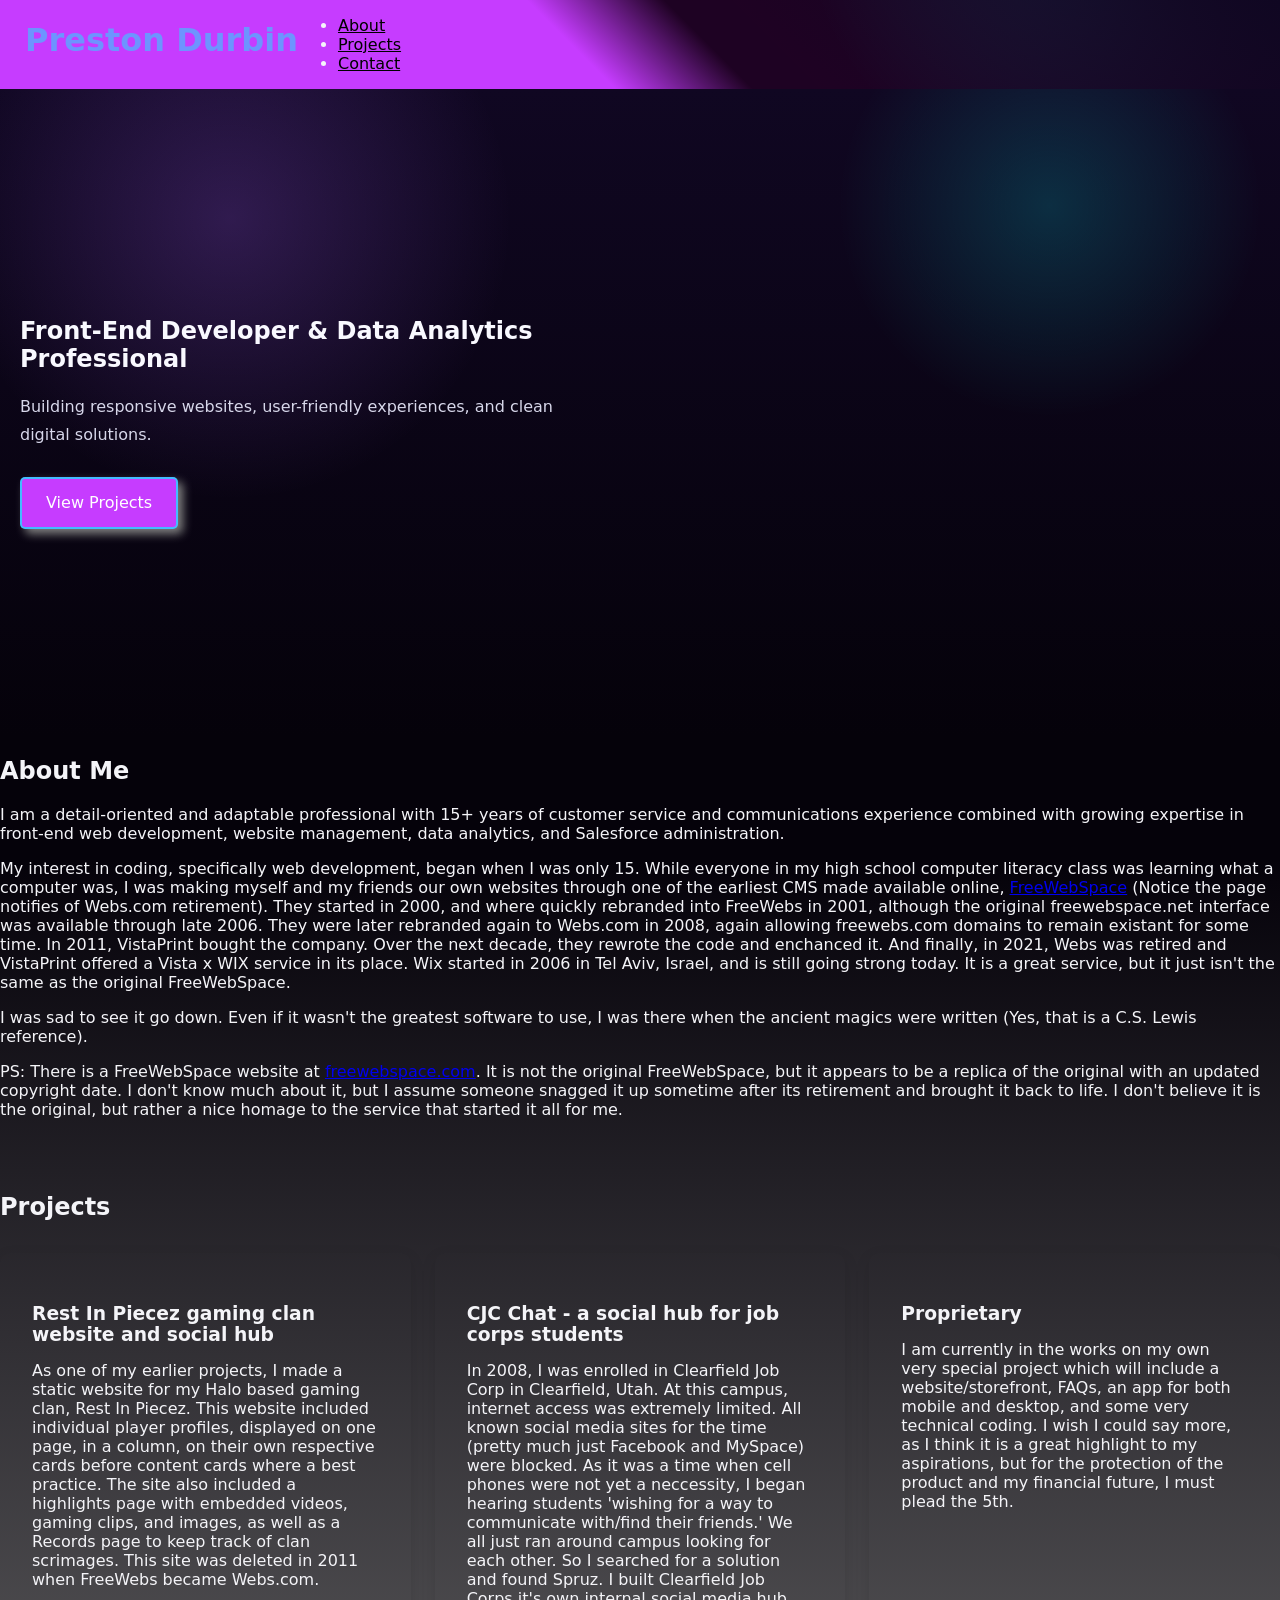
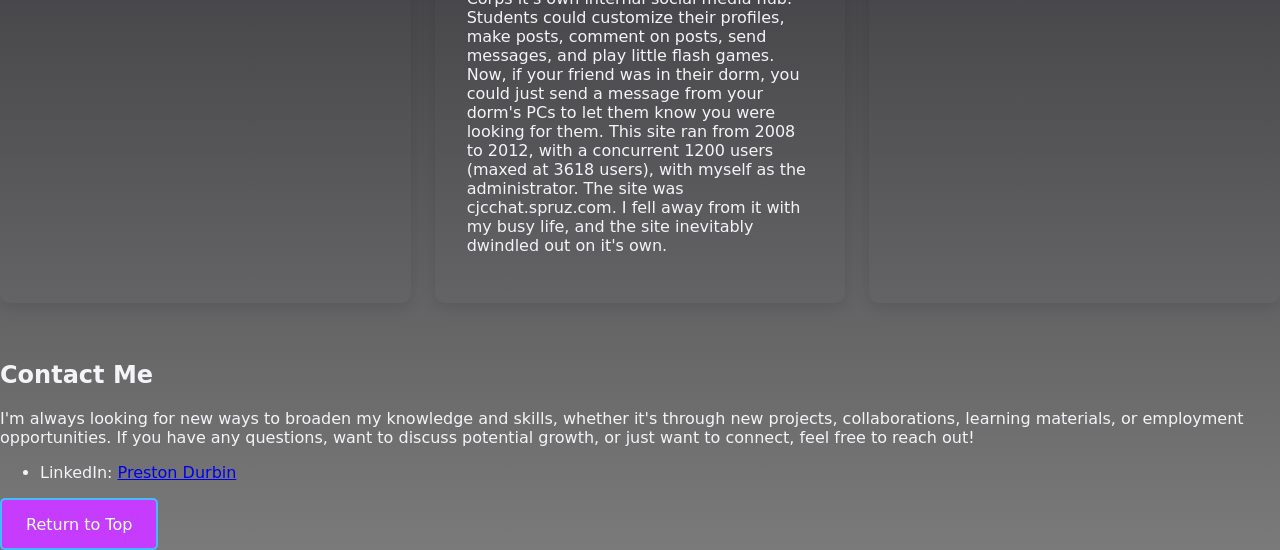
==== index.html @ 19a595f6 "Replacing index, style, and script finished on local machine" ====
<!DOCTYPE html>
<html lang="en">
<head>
  <meta charset="UTF-8" />
  <meta name="viewport" content="width=device-width, initial-scale=1.0" />
  <meta
    name="description"
    content="Professional portfolio and web development projects"
  />
  <link rel="stylesheet" href="styles.css" />

  <title>Preston Durbin | Front-End Developer</title>
</head>


<body>

  <!-- Header -->
  <header class="site-header">
    <div class="container nav-container">
      <h1 class="logo" id="home">Preston Durbin</h1>

      <nav>
        <ul class="nav-links">
          <li><a href="#about">About</a></li>
          <li><a href="#projects">Projects</a></li>
          <li><a href="#contact">Contact</a></li>
        </ul>
      </nav>
    </div>
  </header>

  <!-- Hero -->
  <section class="hero">
    <canvas id="motion-bg" aria-hidden="true"></canvas>
    <div class="container hero-content">
      <h2>Front-End Developer & Data Analytics Professional</h2>

      <p>
        Building responsive websites, user-friendly experiences,
        and clean digital solutions.
      </p>

      <a href="#projects" class="btn">View Projects</a>
    </div>
  </section>

  <!-- About -->
  <section id="about" class="section">
    <div class="container">
      <h2>About Me</h2>

      <p>
        I am a detail-oriented and adaptable professional with 15+ years of customer service and communications experience combined with growing expertise in front-end web development, website management, data analytics, and Salesforce administration.
      </p>
      <p>
        My interest in coding, specifically web development, began when I was only 15. While everyone in my high school computer literacy class was learning what a computer was, I was making myself and my friends our own websites through one of the earliest CMS made available online, <a href="https://www.vistaprint.com/digital-marketing/webs-shutdown" target="_blank">FreeWebSpace</a> (Notice the page notifies of Webs.com retirement). They started in 2000, and where quickly rebranded into FreeWebs in 2001, although the original freewebspace.net interface was available through late 2006. They were later rebranded again to Webs.com in 2008, again allowing freewebs.com domains to remain existant for some time. In 2011, VistaPrint bought the company. Over the next decade, they rewrote the code and enchanced it. And finally, in 2021, Webs was retired and VistaPrint offered a Vista x WIX service in its place. Wix started in 2006 in Tel Aviv, Israel, and is still going strong today. It is a great service, but it just isn't the same as the original FreeWebSpace.
      </p> 
      <p>
        I was sad to see it go down. Even if it wasn't the greatest software to use, I was there when the ancient magics were written (Yes, that is a C.S. Lewis reference).
      </p>
      <p>
        PS: There is a FreeWebSpace website at <a href="https://freewebspace.com/" target="_blank">freewebspace.com</a>. It is not the original FreeWebSpace, but it appears to be a replica of the original with an updated copyright date. I don't know much about it, but I assume someone snagged it up sometime after its retirement and brought it back to life. I don't believe it is the original, but rather a nice homage to the service that started it all for me.
      </p>
    </div>
  </section>

  <br><br>

  <!-- Projects -->
  <section id="projects" class="section alt-bg">
    <div class="container">
      <h2>Projects</h2>

      <div class="project-grid">

        <article class="card">
          <h3>Rest In Piecez gaming clan website and social hub</h3>
          <p>
            As one of my earlier projects, I made a static website for my Halo based gaming clan, Rest In Piecez. This website included individual player profiles, displayed on one page, in a column, on their own respective cards before content cards where a best practice. The site also included a highlights page with embedded videos, gaming clips, and images, as well as a Records page to keep track of clan scrimages. This site was deleted in 2011 when FreeWebs became Webs.com.
          </p>
        </article>

        <article class="card">
          <h3>CJC Chat - a social hub for job corps students</h3>
          <p>
            In 2008, I was enrolled in Clearfield Job Corp in Clearfield, Utah. At this campus, internet access was extremely limited. All known social media sites for the time (pretty much just Facebook and MySpace) were blocked. As it was a time when cell phones were not yet a neccessity, I began hearing students 'wishing for a way to communicate with/find their friends.' We all just ran around campus looking for each other. So I searched for a solution and found Spruz. I built Clearfield Job Corps it's own internal social media hub. Students could customize their profiles, make posts, comment on posts, send messages, and play little flash games. Now, if your friend was in their dorm, you could just send a message from your dorm's PCs to let them know you were looking for them. This site ran from 2008 to 2012, with a concurrent 1200 users (maxed at 3618 users), with myself as the administrator. The site was cjcchat.spruz.com. I fell away from it with my busy life, and the site inevitably dwindled out on it's own. 
          </p>
        </article>

        <article class="card">
          <h3>Proprietary</h3>
          <p>
            I am currently in the works on my own very special project which will include a website/storefront, FAQs, an app for both mobile and desktop, and some very technical coding. I wish I could say more, as I think it is a great highlight to my aspirations, but for the protection of the product and my financial future, I must plead the 5th. 
          </p>
        </article>

      </div>
    </div>
  </section>
<br><br>
  <!-- Contact -->
  <section id="contact" class="section">

    <div class="container">
      <h2>Contact Me</h2>

      <p>
        I'm always looking for new ways to broaden my knowledge and skills, whether it's through new projects, collaborations, learning materials, or employment opportunities. If you have any questions, want to discuss potential growth, or just want to connect, feel free to reach out!
      </p>

      <ul class="contact-info">
        <li>LinkedIn: <a href="https://www.linkedin.com/in/preston-durbin-a11a03216/" target="_blank">Preston Durbin</a></li>
      </ul>
    </div>

  </section>

  <section id="return-to-top">
    <div>
      <a href="#home" class="btn">Return to Top</a>
    </div>
  </section>

  <script src="script.js"></script>
</body>
</html>
---- styles.css ----
/* Reset */
* {
  box-sizing: border-box;
}
html,
body {
  margin: 0;
  padding: 0;
  min-height: 100%;
  font-family: Inter, system-ui, sans-serif;
  background: #08040f;
  color: #f4f4f8;
}
body {
  overflow-x: hidden;
}

/* Buttons */
.btn {
  display: inline-block;
  padding: 0.9rem 1.5rem;
  background-color: #c63cff;
  color: white;
  text-decoration: none;
  border: 2px solid rgba(0, 255, 255, 0.658);
  border-radius: 5px;
  cursor: pointer;
  transition: transform 0.3s ease;
}

.btn:hover {
  transform: translateY(-2px);
}

/* Header */
.site-header {
  width: 100%;
  height: 15%;
  background-image: linear-gradient(45deg, #c63cff 45%, rgba(255, 0, 255, 0.1) 55%, rgba(255, 0, 255, 0.1) 60%, #100722 100%), 
                    radial-gradient(circle at 84% -98%, rgba(0, 255, 255, 0.16), transparent 25%);
}

.logo {
  margin-left: 25px;
  color: rgba(0, 255, 255, 0.45);
}

.nav-links li a {
  color: black;
}

.nav-links li a:hover {
  color: white;
}

.nav-links li a:active,
.nav-links li a:focus {
  color: #00FFFF;
}

.nav-container {  
  display: flex;
  flex-direction: row;
}

.hero {
  position: relative;
  overflow: hidden;
  min-height: 72vh;
  display: flex;
  align-items: center;
  background: radial-gradient(circle at 18% 20%, rgba(170, 100, 255, 0.22), transparent 24%),
              radial-gradient(circle at 82% 18%, rgba(0, 255, 255, 0.16), transparent 18%),
              linear-gradient(180deg, #100722 0%, #05020a 100%);
}

#motion-bg {
  position: absolute;
  inset: 0;
  width: 100%;
  height: 100%;
  z-index: 0;
  pointer-events: none;
}

.hero .hero-content {
  position: relative;
  z-index: 1;
  max-width: 720px;
  padding: 4rem 1.25rem;
}

.hero h2,
.hero p {
  color: #f9f9ff;
}

.hero p {
  margin: 1.25rem 0 1.75rem;
  max-width: 34rem;
  line-height: 1.75;
  color: #d7d7ea;
}

.hero .btn {
  background-color: #c63cff;
  box-shadow: 5px 5px 10px grey; 
}

body {
  background: linear-gradient(180deg, #05020a 0%,#05020a 40%, #7a7a7a 100%);
}

/* Projects */
.project-grid {
  display: grid;
  grid-template-columns: repeat(auto-fit, minmax(250px, 1fr));
  gap: 1.5rem;
  margin-top: 2rem;
}

.card {
  background-image: linear-gradient(135deg, #f5f5f5 0%, #f5f5f5 88%, #2e2e30 89%, #2e2e30 90% #808080 91%, #c51d34 93%, #c51d34 93%, #808080 95%, #2e2e30 96%, #2e2e30 97%, #f5f5f5 98%, #f5f5f5 100%);
  padding: 2rem;
  border-radius: 10px;
  box-shadow: 0 5px 15px rgba(0, 0, 0, 0.1);
}

.card h3 {
  margin-bottom: 1rem;
}

figure {
  width: 100%;
  height: auto;
}

img {
  margin: 10px auto;
  width: 80%;
  height: auto;
  border-radius: 5px;
  box-shadow: 0 5px 15px rgba(0, 0, 0, 0.1);
}

figcaption {
  width: 100%;
  height: auto;
}

/* Contact Form */
.contact-form {
  display: flex;
  flex-direction: column;
  gap: 1rem;
  max-width: 600px;
  margin-top: 2rem;
}

.contact-form input,
.contact-form textarea {
  padding: 1rem;
  border: 1px solid #ccc;
  border-radius: 5px;
}

.contact-form textarea {
  min-height: 150px;
  resize: vertical;
}

/* Footer */
.site-footer {
  background-color: #111;
  color: white;
  text-align: center;
  padding: 2rem 0;
}

/* Responsive Navigation */
@media (max-width: 768px) {
  .nav-container {
    flex-direction: column;
    gap: 1rem;
  }

  .nav-links {
    flex-wrap: wrap;
    justify-content: center;
  }
}
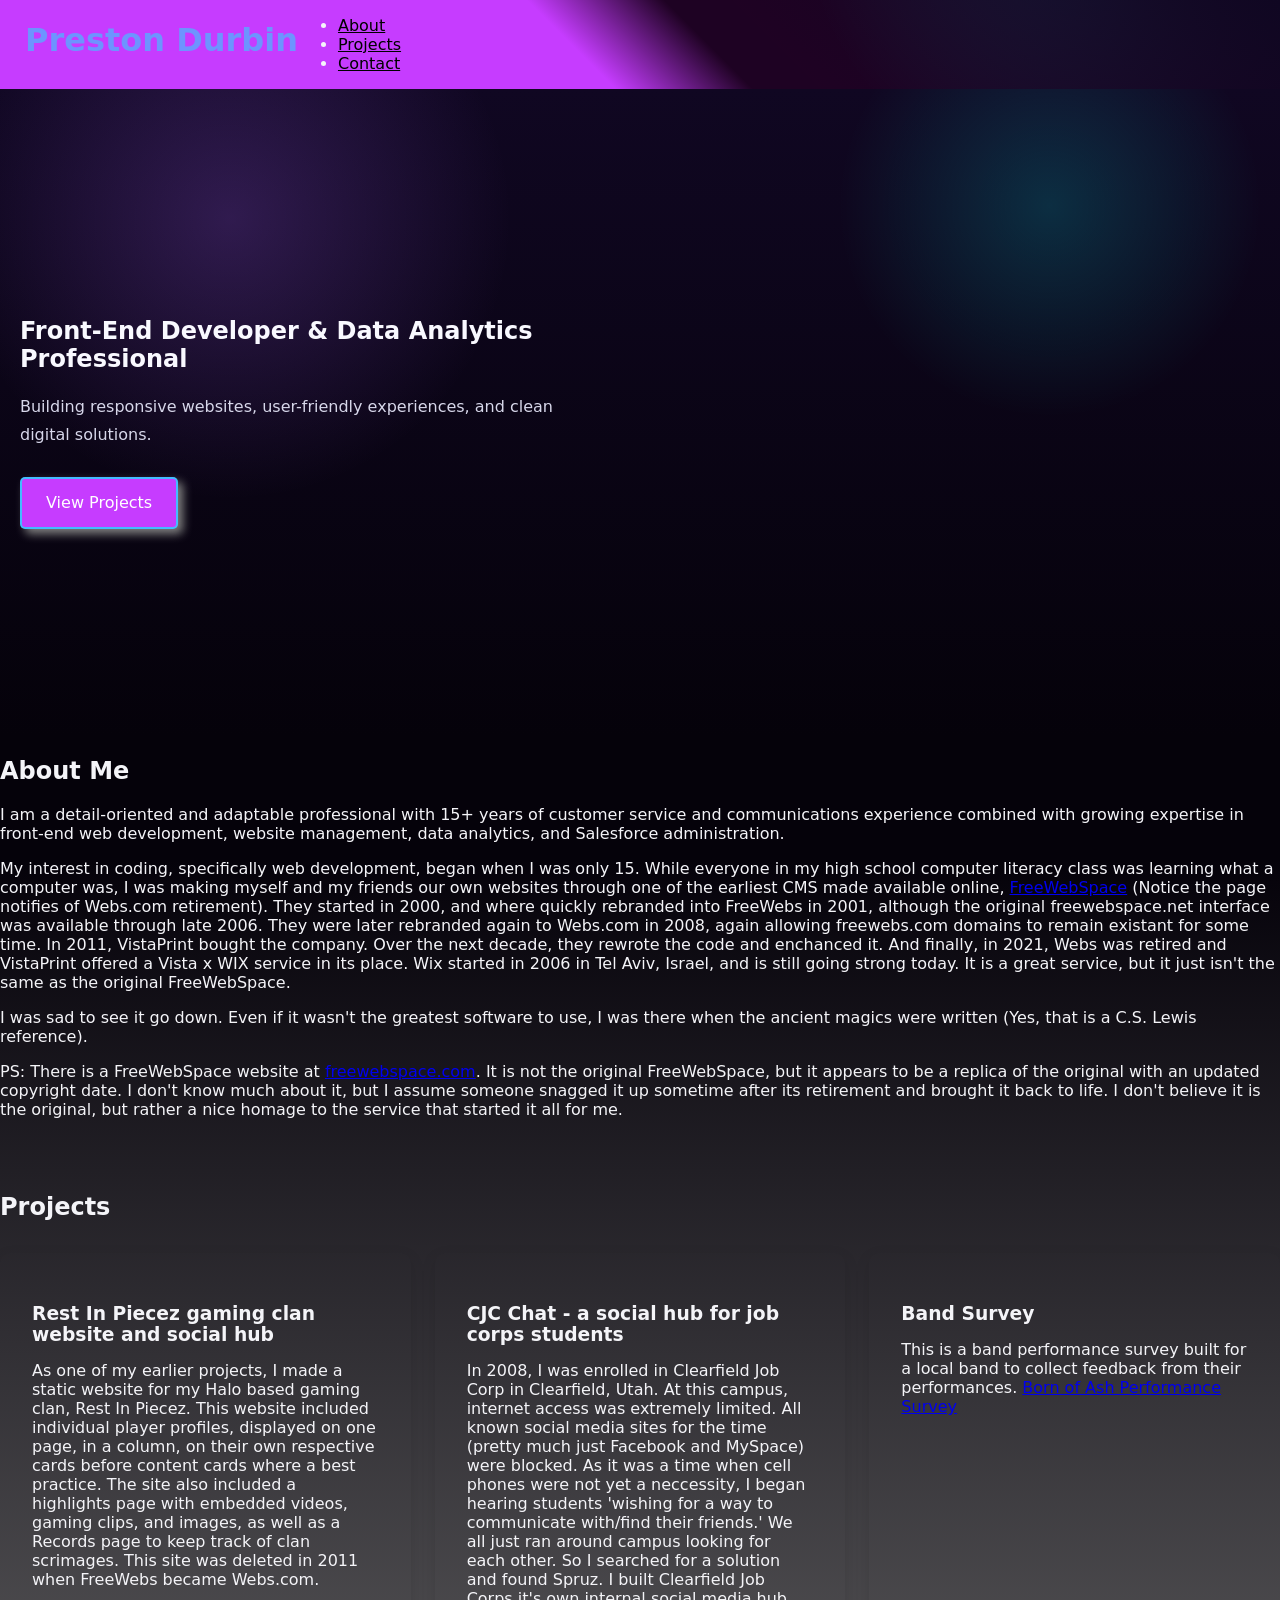
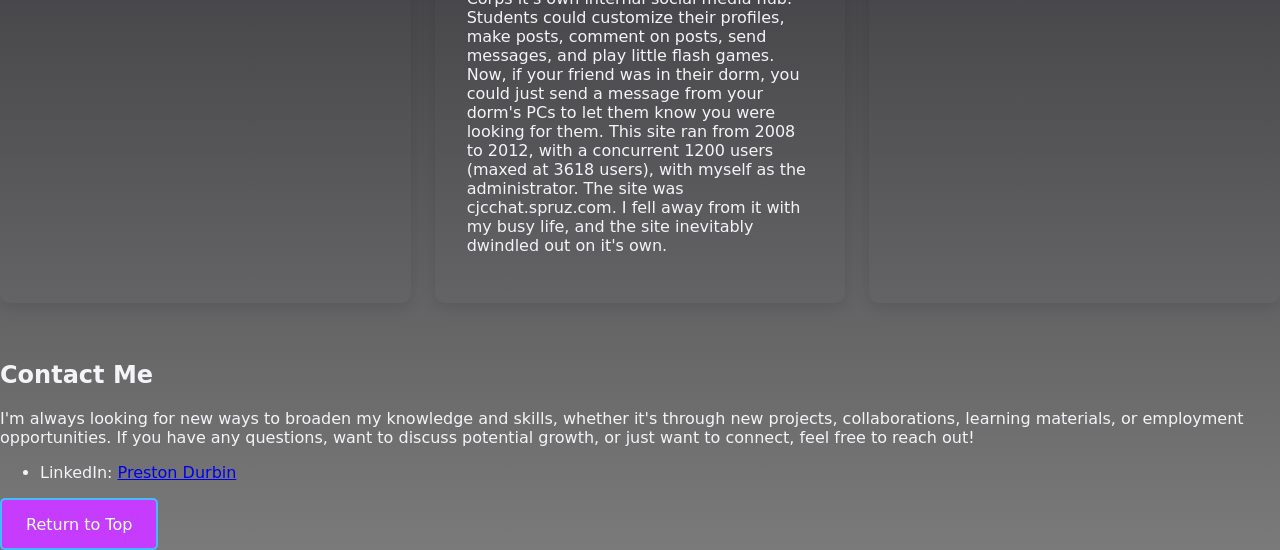
==== commit 1911c321: "Project 3rd card update Removed Proprietary card and made it into the Band Survey project card. Adde" ====
--- a/index.html
+++ b/index.html
@@ -89,9 +89,9 @@
         </article>
 
         <article class="card">
-          <h3>Proprietary</h3>
+          <h3>Band Survey</h3>
           <p>
-            I am currently in the works on my own very special project which will include a website/storefront, FAQs, an app for both mobile and desktop, and some very technical coding. I wish I could say more, as I think it is a great highlight to my aspirations, but for the protection of the product and my financial future, I must plead the 5th. 
+            This is a band performance survey built for a local band to collect feedback from their performances. <a href="/bandSurveyPage/survey.html"> Born of Ash Performance Survey</a>
           </p>
         </article>
 
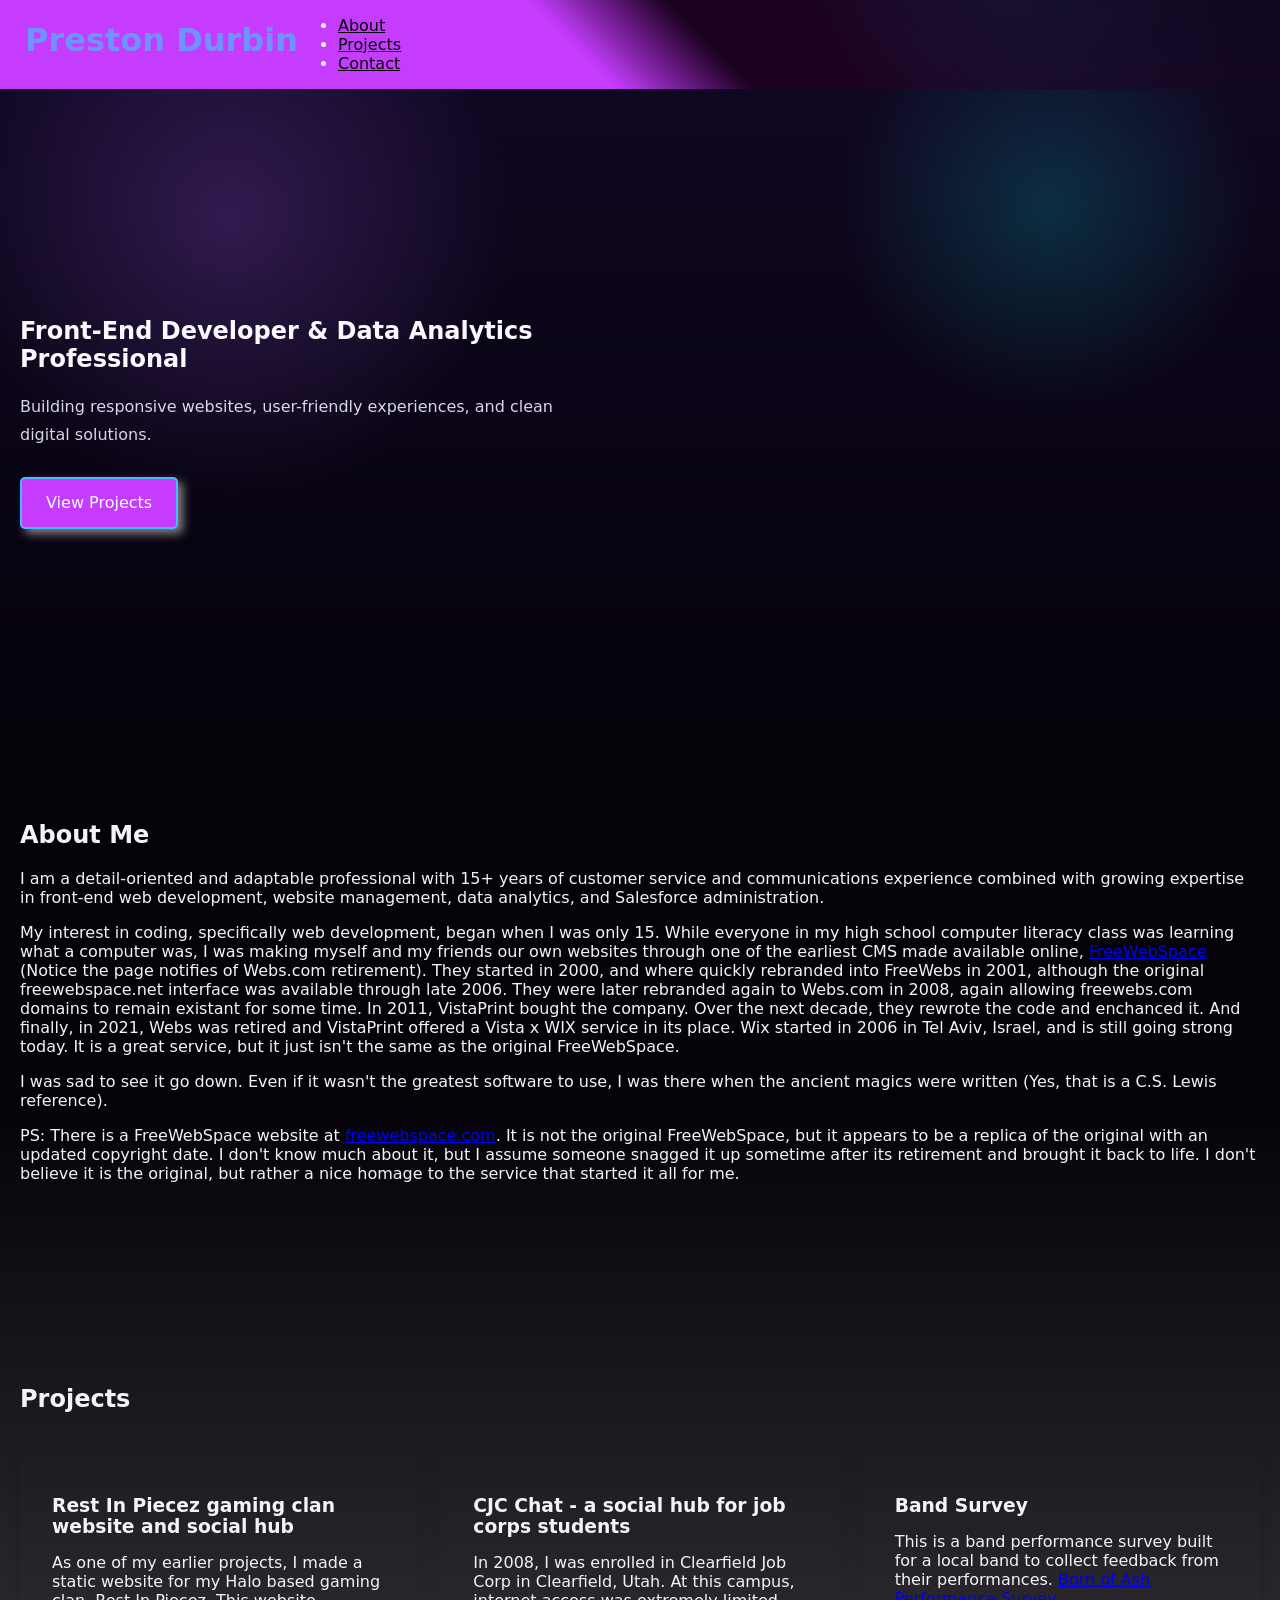
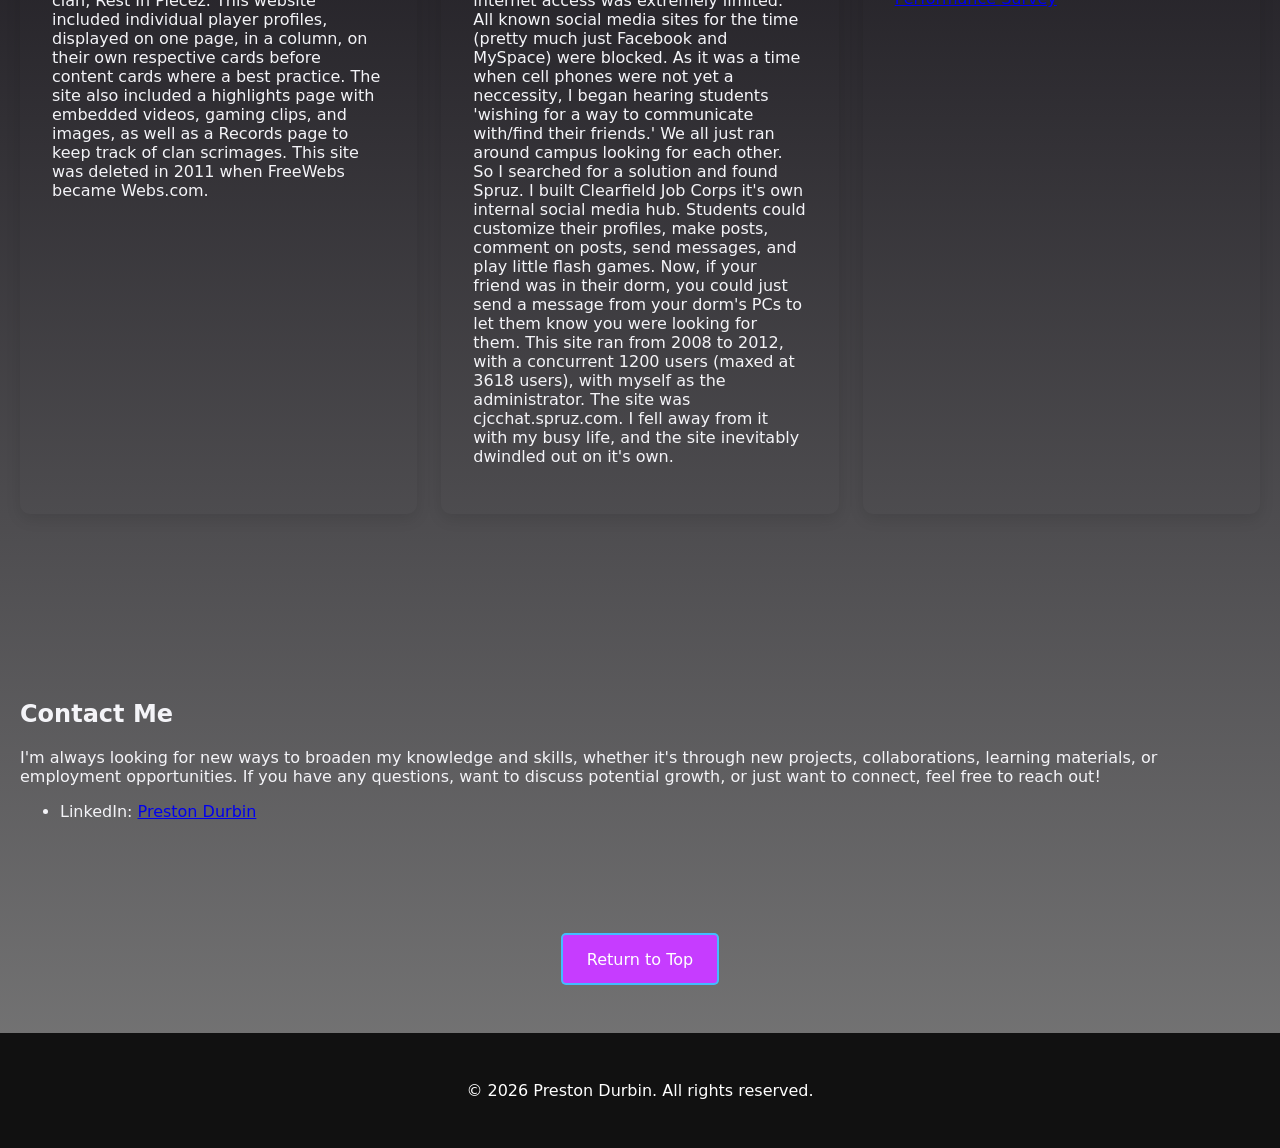
==== commit 77be93b9: "Update file with offline changes Laptop will need to pull new files" ====
--- a/index.html
+++ b/index.html
@@ -118,7 +118,13 @@
 
   <section id="return-to-top">
     <div>
-      <a href="#home" class="btn">Return to Top</a>
+      <a href="#home" class="btn return-to-top">Return to Top</a>
+    </div>
+  </section>
+
+  <section class="site-footer">
+    <div class="container">
+      <p>&copy; 2026 Preston Durbin. All rights reserved.</p>
     </div>
   </section>
 
--- a/styles.css
+++ b/styles.css
@@ -111,6 +111,12 @@
   background: linear-gradient(180deg, #05020a 0%,#05020a 40%, #7a7a7a 100%);
 }
 
+.section {
+  margin: 0 auto;
+  max-width: 1400px;
+  padding: 4rem 1.25rem;
+}
+
 /* Projects */
 .project-grid {
   display: grid;
@@ -169,6 +175,13 @@
   resize: vertical;
 }
 
+#return-to-top {
+  margin: 2rem 0 3rem 0;
+  text-align: center;
+
+}
+
+
 /* Footer */
 .site-footer {
   background-color: #111;
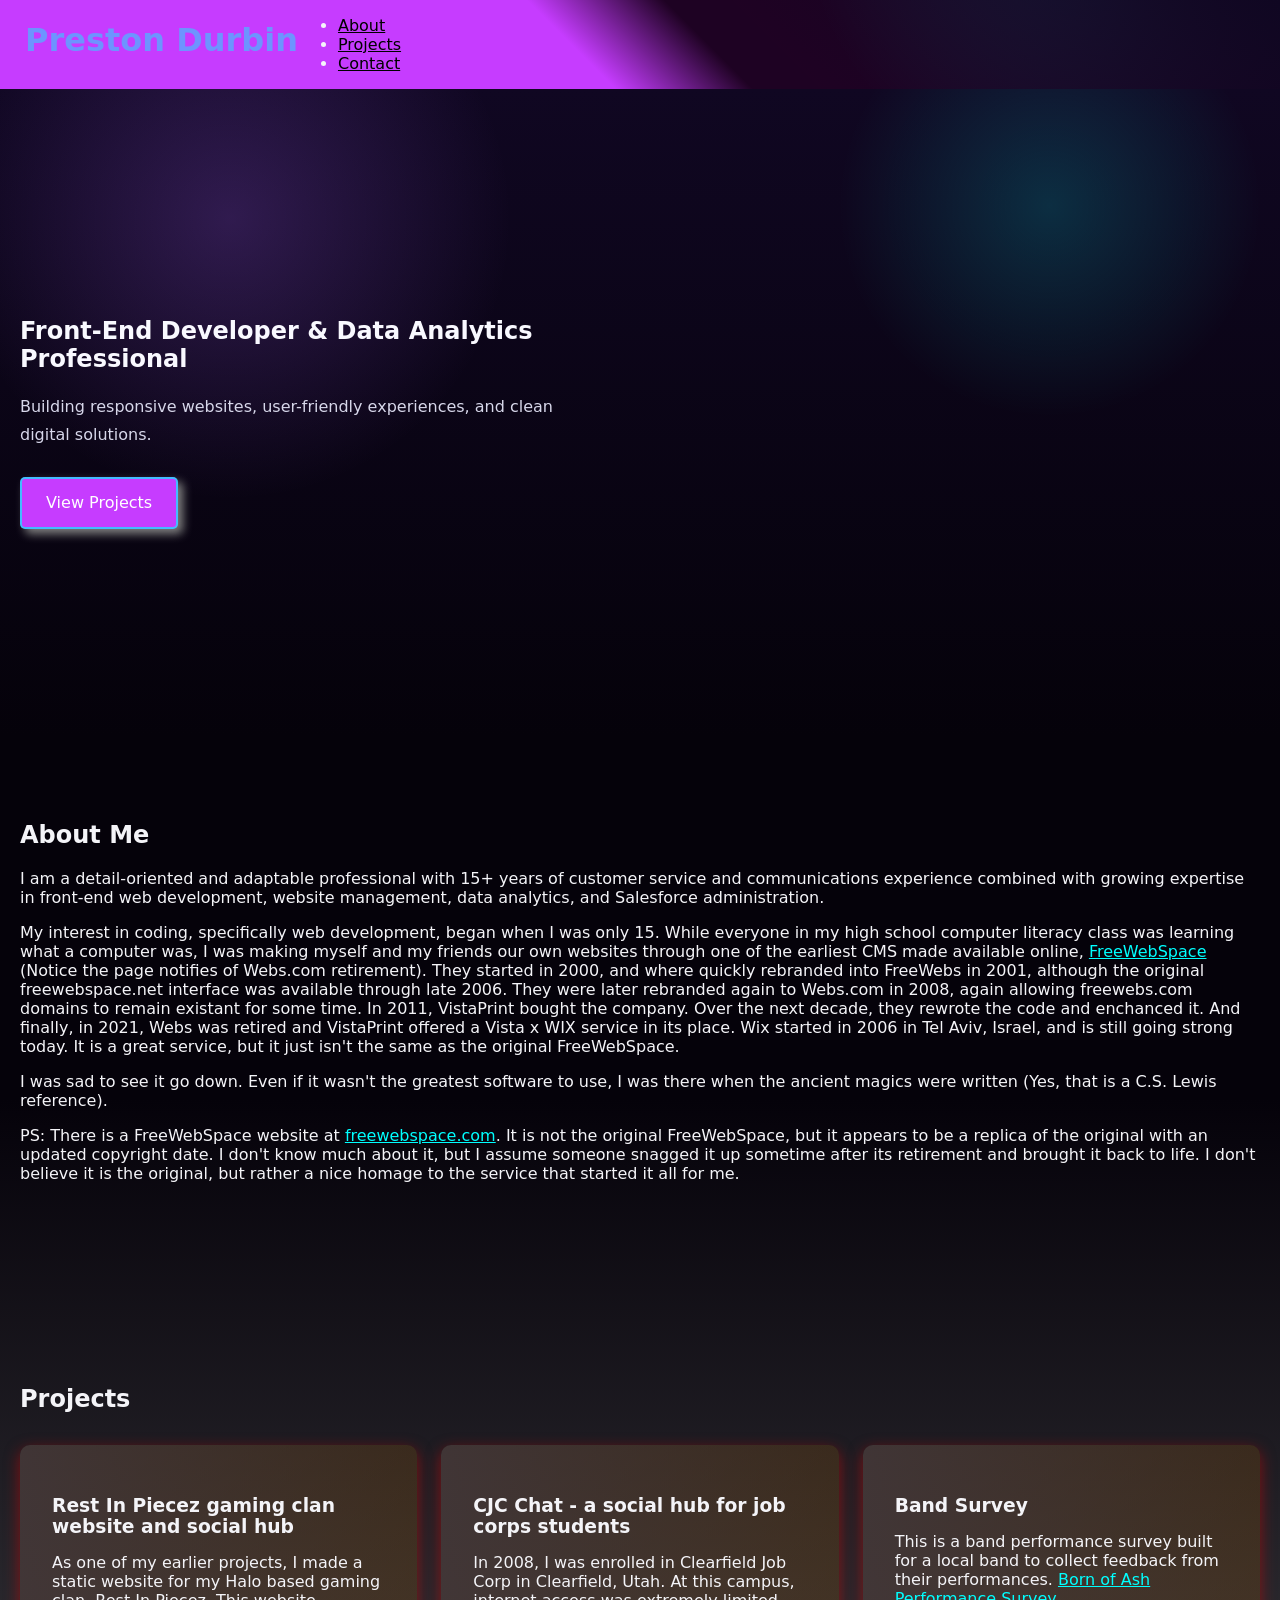
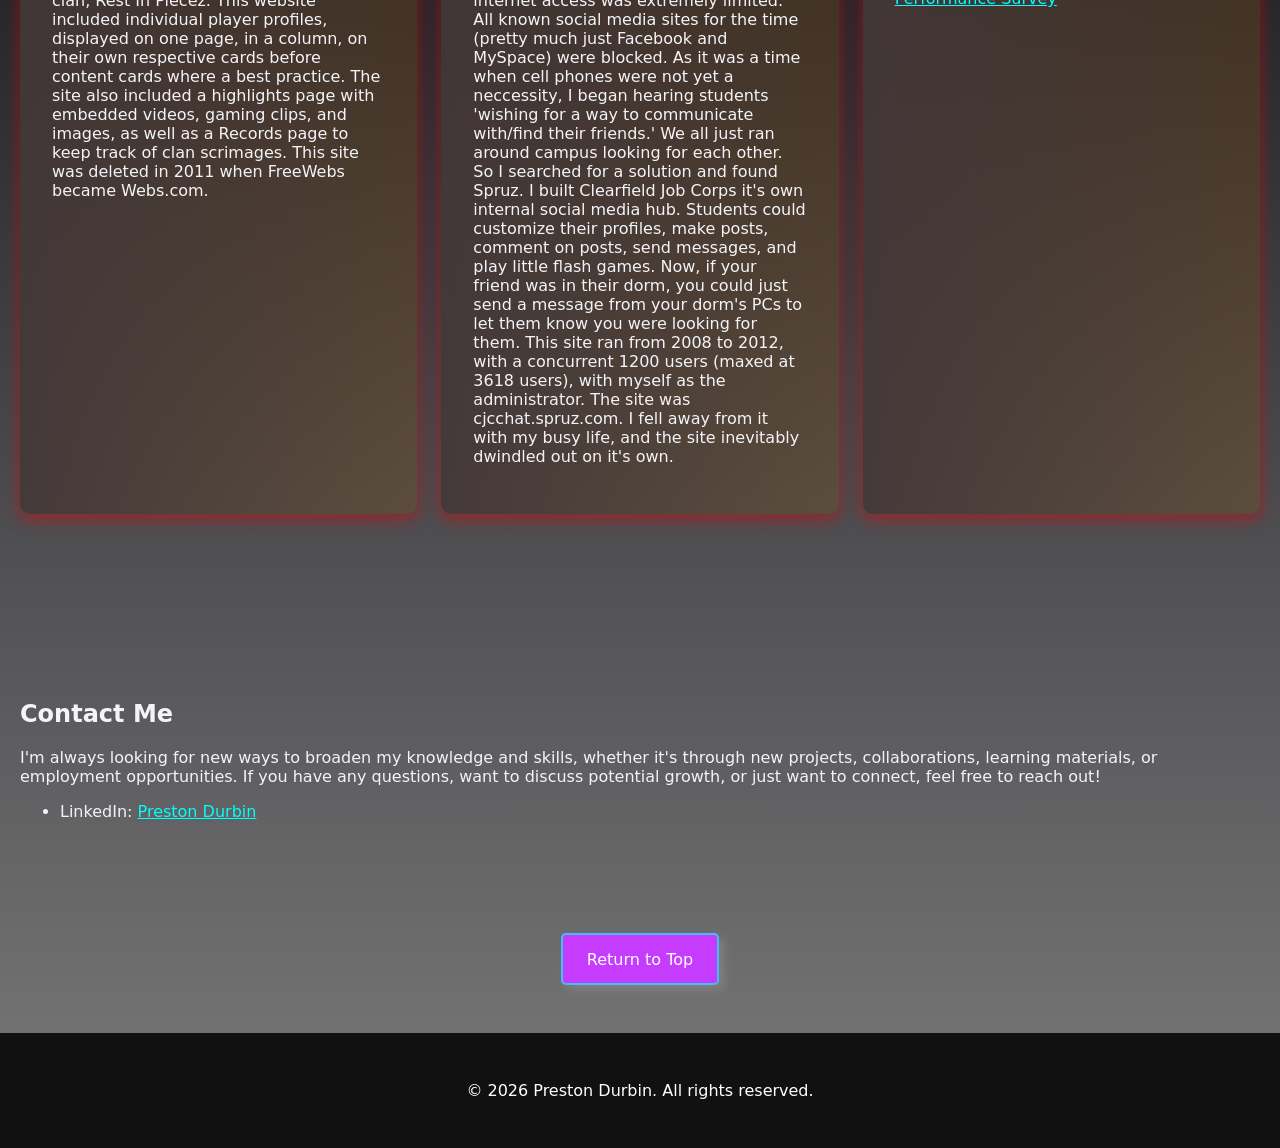
==== commit 36a50281: "Set Band Survey link to open in new tab." ====
--- a/index.html
+++ b/index.html
@@ -91,7 +91,7 @@
         <article class="card">
           <h3>Band Survey</h3>
           <p>
-            This is a band performance survey built for a local band to collect feedback from their performances. <a href="/bandSurveyPage/survey.html"> Born of Ash Performance Survey</a>
+            This is a band performance survey built for a local band to collect feedback from their performances. <a href="/bandSurveyPage/survey.html" target="_blank"> Born of Ash Performance Survey</a>
           </p>
         </article>
 
--- a/styles.css
+++ b/styles.css
@@ -13,6 +13,23 @@
 }
 body {
   overflow-x: hidden;
+}
+
+a {
+  color: cyan;
+}
+
+a:hover {
+  box-shadow: 0 5px 15px grey;
+  cursor: pointer;
+}
+
+a:focused {
+  box-shadow: 0 5px 15px grey;
+}
+
+a:active {
+  color: #c63cff;
 }
 
 /* Buttons */
@@ -24,6 +41,7 @@
   text-decoration: none;
   border: 2px solid rgba(0, 255, 255, 0.658);
   border-radius: 5px;
+  box-shadow: 5px 5px 10px grey;
   cursor: pointer;
   transition: transform 0.3s ease;
 }
@@ -126,10 +144,10 @@
 }
 
 .card {
-  background-image: linear-gradient(135deg, #f5f5f5 0%, #f5f5f5 88%, #2e2e30 89%, #2e2e30 90% #808080 91%, #c51d34 93%, #c51d34 93%, #808080 95%, #2e2e30 96%, #2e2e30 97%, #f5f5f5 98%, #f5f5f5 100%);
+  background: linear-gradient(90deg, rgba(68, 56, 56, 0.897) 0%, rgba(129, 80, 17, 0.288) 100%);
   padding: 2rem;
   border-radius: 10px;
-  box-shadow: 0 5px 15px rgba(0, 0, 0, 0.1);
+  box-shadow: 0 5px 15px rgba(212, 8, 8, 0.562);
 }
 
 .card h3 {
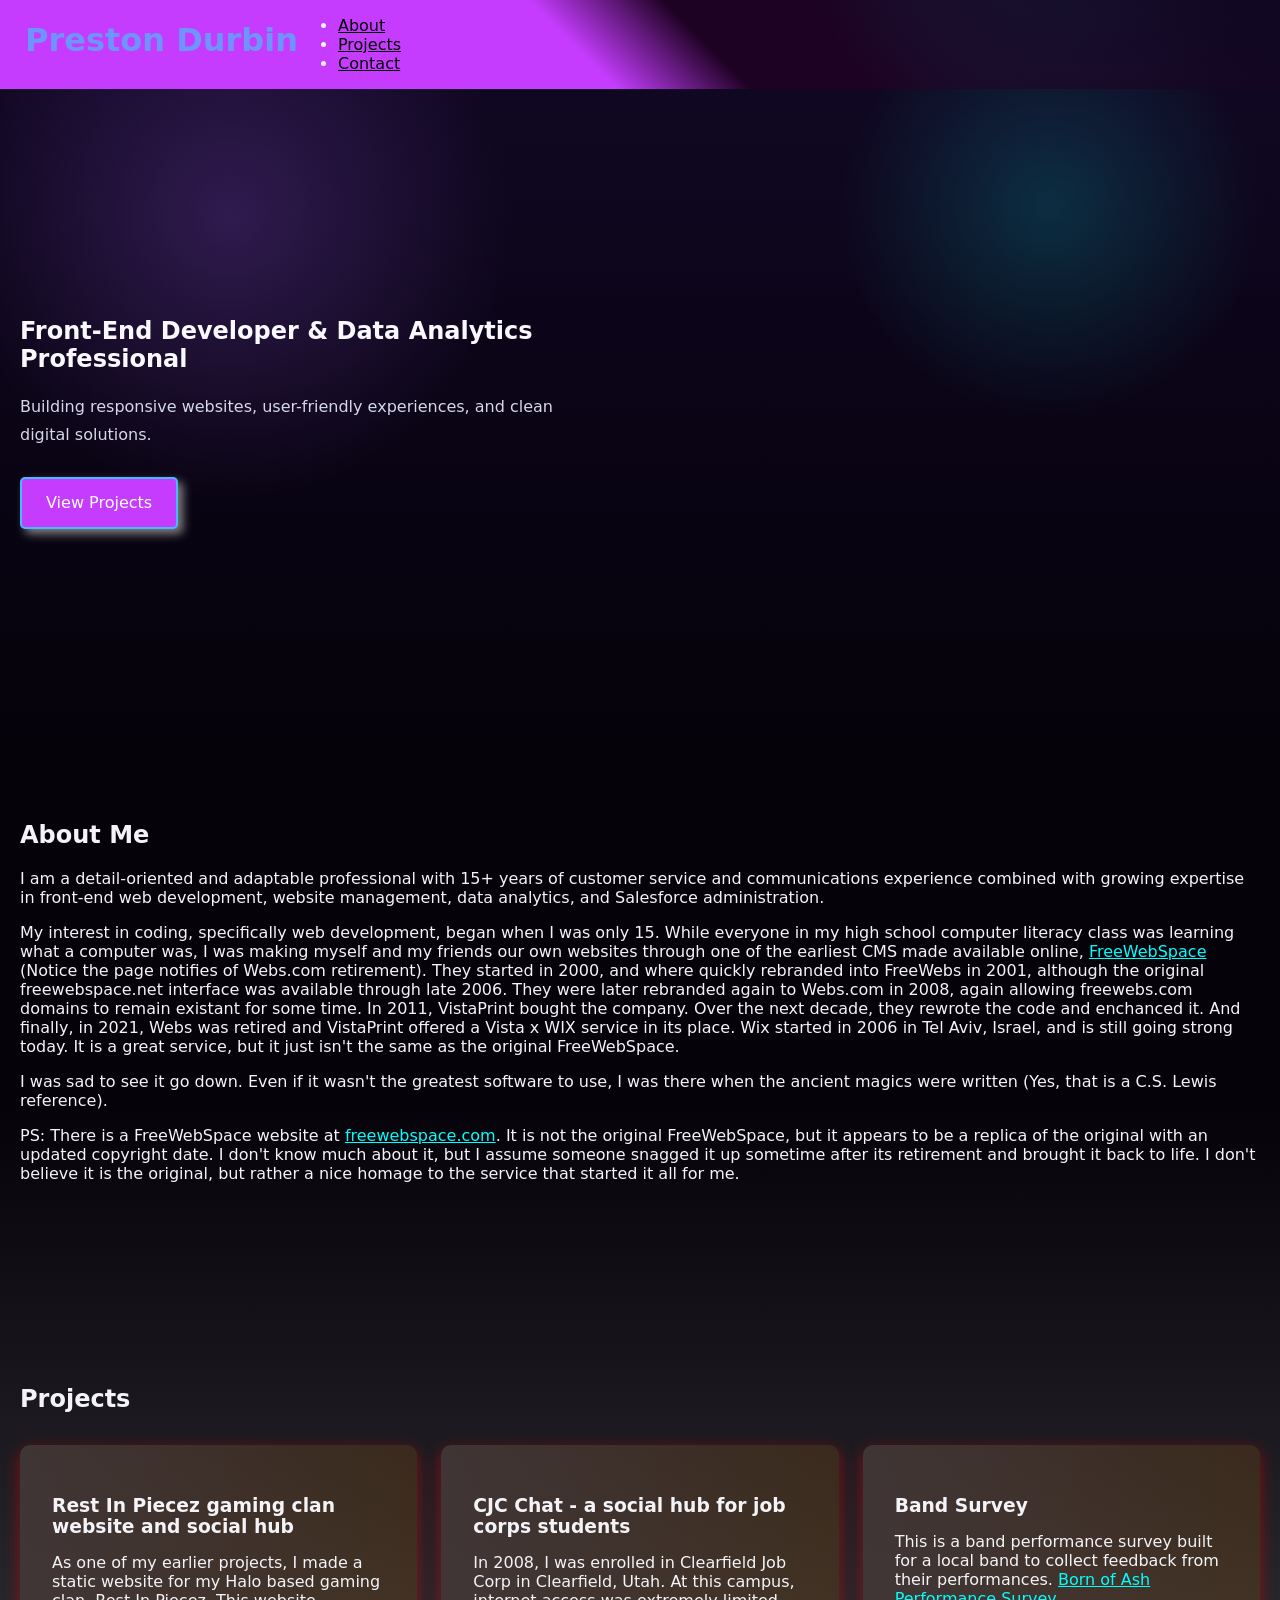
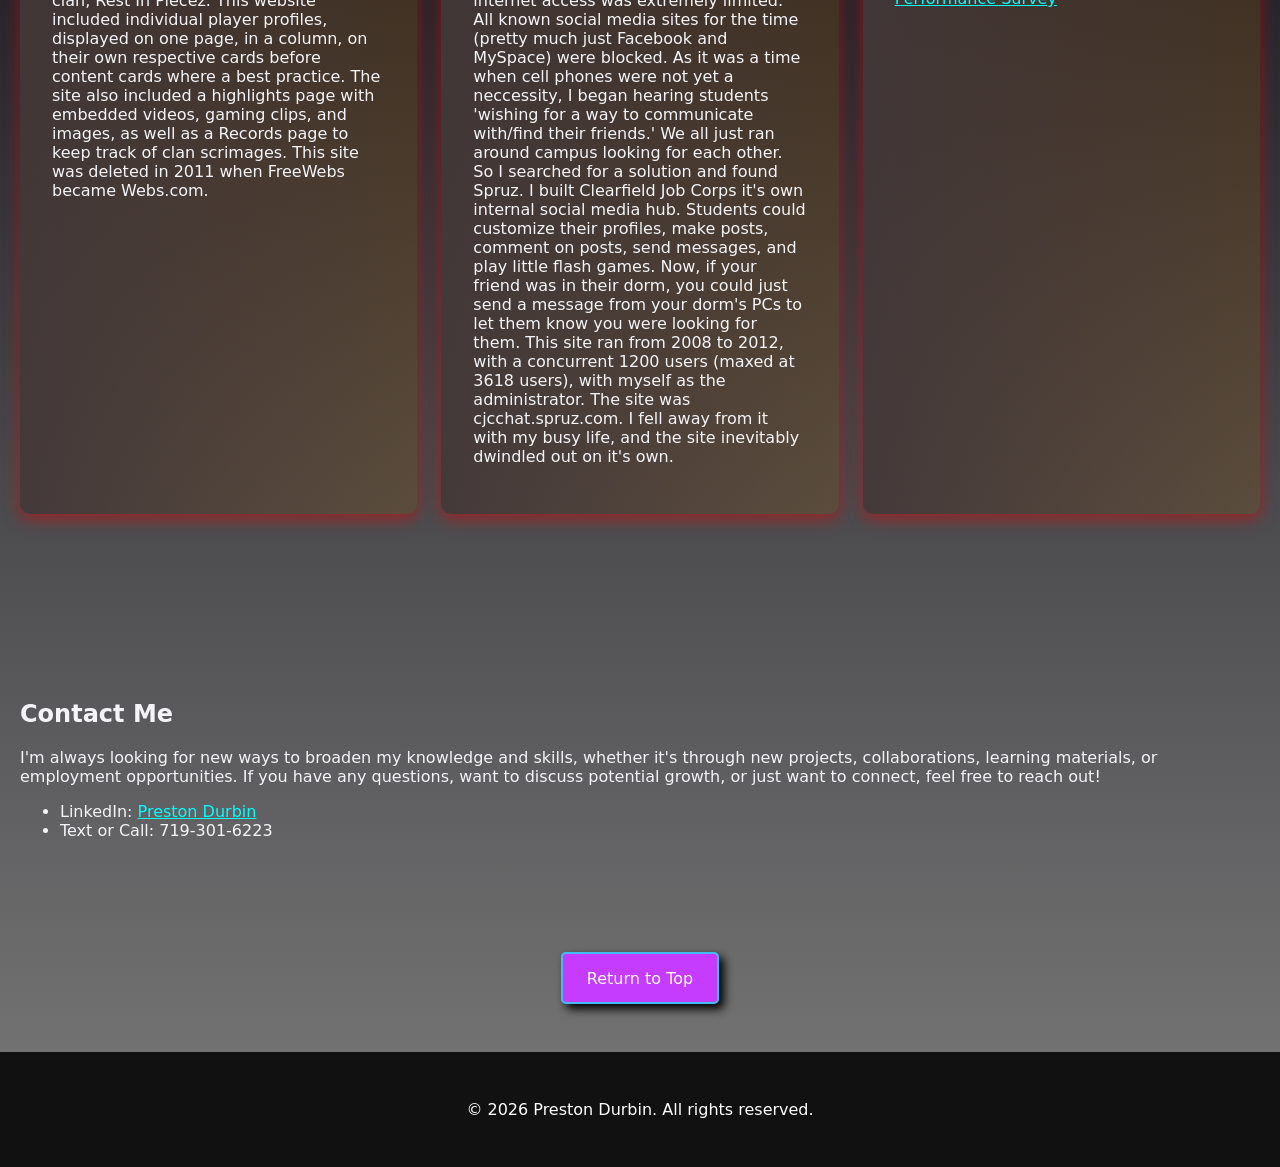
==== commit e28a86d1: "Fix HTML formatting and structure" ====
--- a/index.html
+++ b/index.html
@@ -111,6 +111,7 @@
 
       <ul class="contact-info">
         <li>LinkedIn: <a href="https://www.linkedin.com/in/preston-durbin-a11a03216/" target="_blank">Preston Durbin</a></li>
+        <li>Text or Call: 719-301-6223</li>
       </ul>
     </div>
 
--- a/styles.css
+++ b/styles.css
@@ -25,7 +25,7 @@
 }
 
 a:focused {
-  box-shadow: 0 5px 15px grey;
+  text-shadow: 0 5px 15px grey;
 }
 
 a:active {
@@ -41,7 +41,7 @@
   text-decoration: none;
   border: 2px solid rgba(0, 255, 255, 0.658);
   border-radius: 5px;
-  box-shadow: 5px 5px 10px grey;
+  box-shadow: 5px 5px 10px black;
   cursor: pointer;
   transition: transform 0.3s ease;
 }
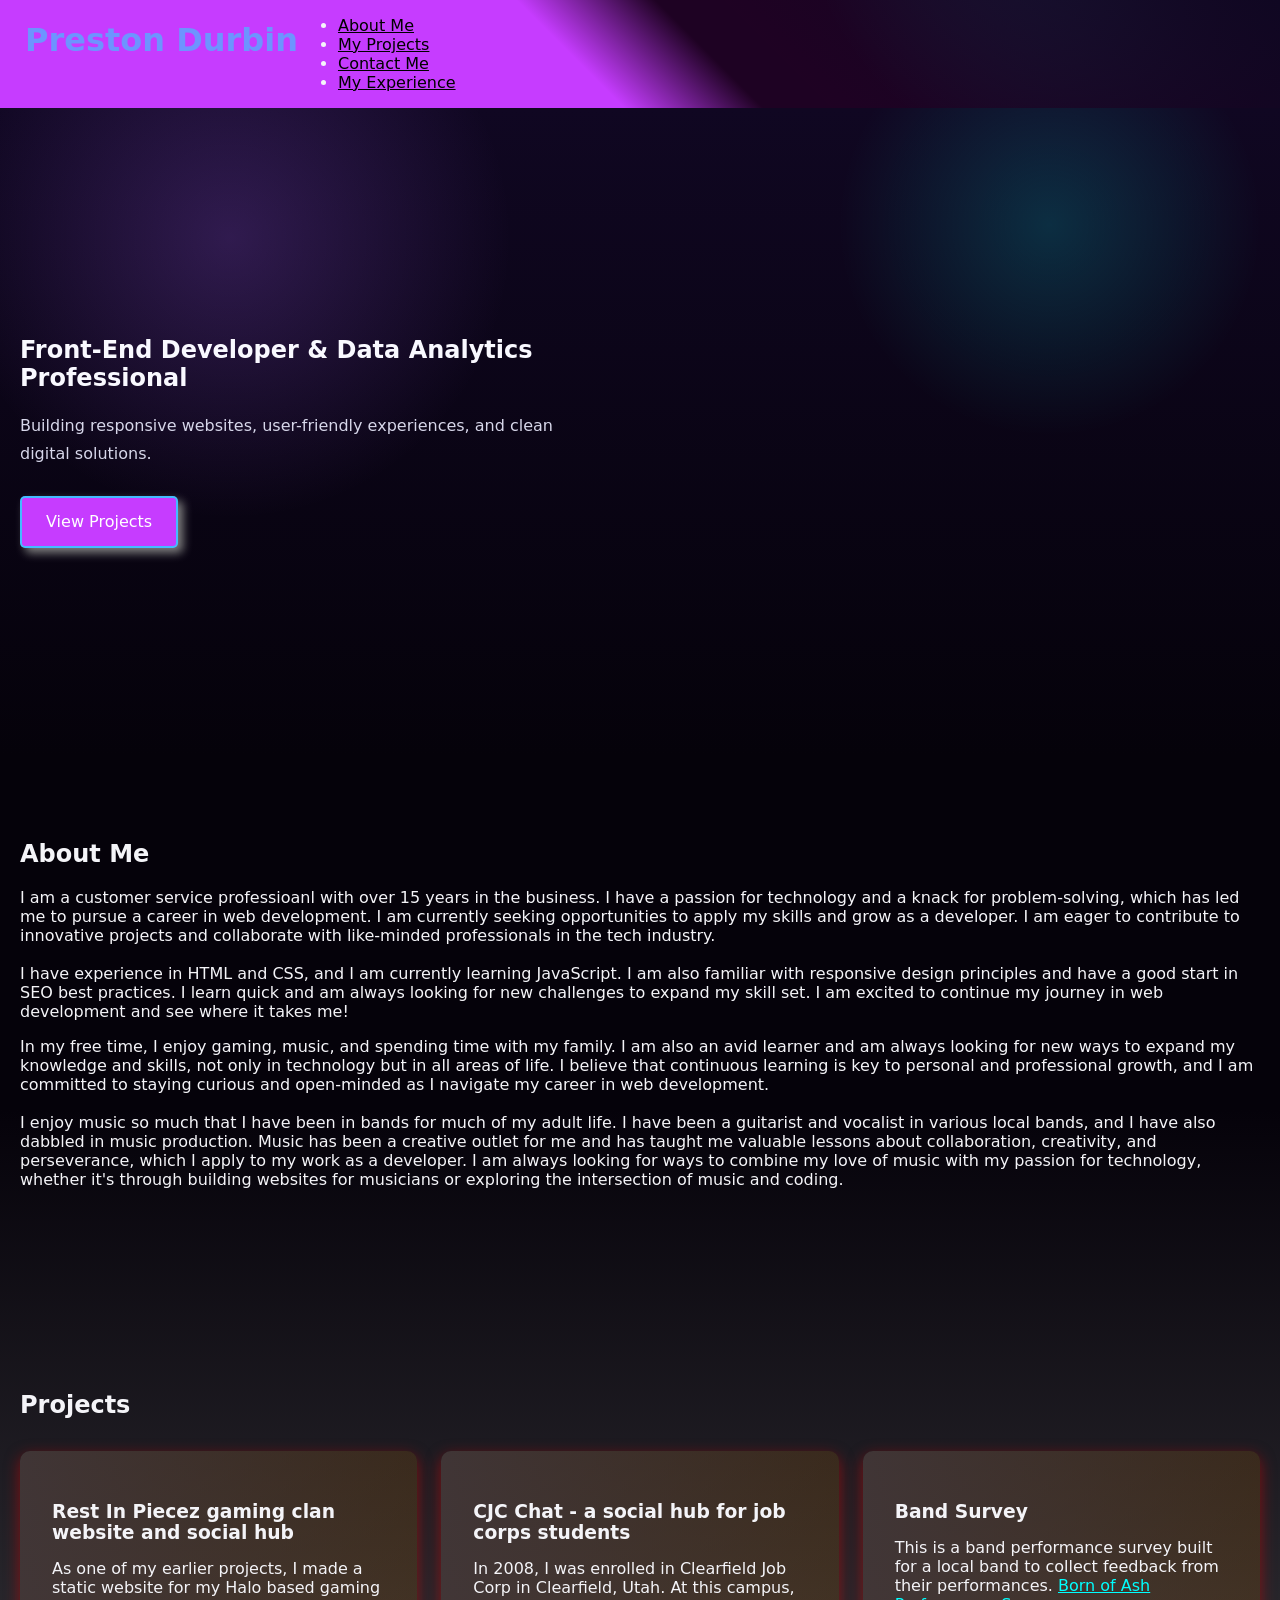
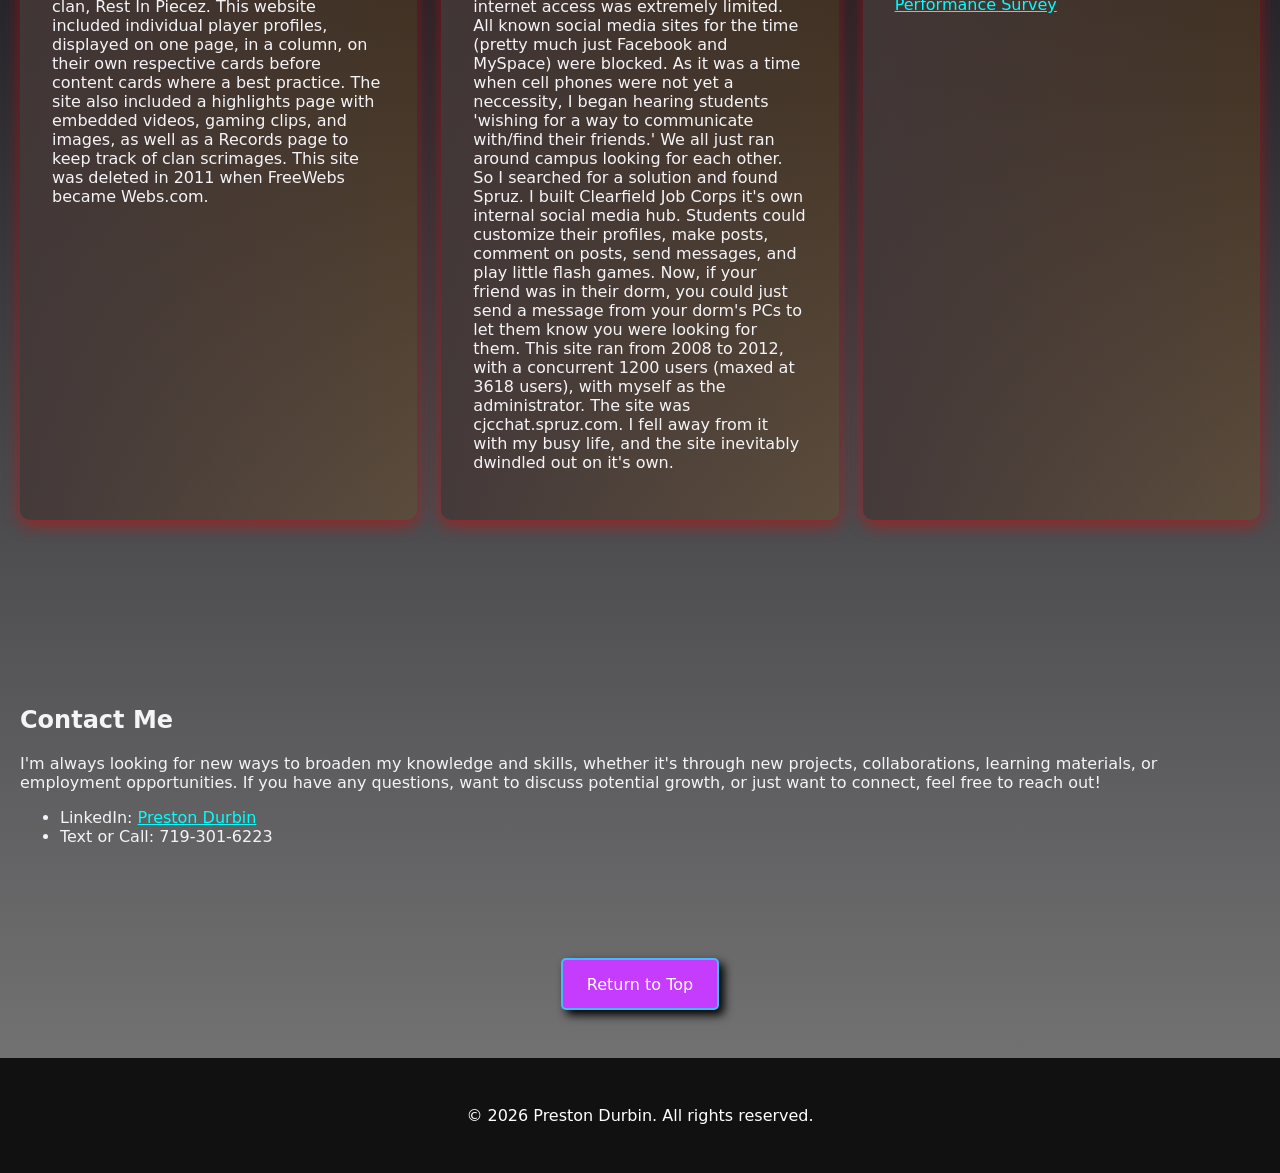
==== commit ed24bc2d: "Added a resume page called experience" ====
--- a/index.html
+++ b/index.html
@@ -16,15 +16,16 @@
 <body>
 
   <!-- Header -->
-  <header class="site-header">
+  <header class="site-header" id="home">
     <div class="container nav-container">
       <h1 class="logo" id="home">Preston Durbin</h1>
 
       <nav>
         <ul class="nav-links">
-          <li><a href="#about">About</a></li>
-          <li><a href="#projects">Projects</a></li>
-          <li><a href="#contact">Contact</a></li>
+          <li><a href="#about">About Me</a></li>
+          <li><a href="#projects">My Projects</a></li>
+          <li><a href="#contact">Contact Me</a></li>
+          <li><a href="experience.html">My Experience</a></li>
         </ul>
       </nav>
     </div>
@@ -49,19 +50,21 @@
   <section id="about" class="section">
     <div class="container">
       <h2>About Me</h2>
+      
+      <div class="about-content first-about">
+        <p>
+          I am a customer service professioanl with over 15 years in the business. I have a passion for technology and a knack for problem-solving, which has led me to pursue a career in web development. I am currently seeking opportunities to apply my skills and grow as a developer. I am eager to contribute to innovative projects and collaborate with like-minded professionals in the tech industry.<br><br>
+          I have experience in HTML and CSS, and I am currently learning JavaScript. I am also familiar with responsive design principles and have a good start in SEO best practices. I learn quick and am always looking for new challenges to expand my skill set. I am excited to continue my journey in web development and see where it takes me!
+        </p>
+    </div>
 
+    <div class="about-content second-about">
       <p>
-        I am a detail-oriented and adaptable professional with 15+ years of customer service and communications experience combined with growing expertise in front-end web development, website management, data analytics, and Salesforce administration.
+        In my free time, I enjoy gaming, music, and spending time with my family. I am also an avid learner and am always looking for new ways to expand my knowledge and skills, not only in technology but in all areas of life. I believe that continuous learning is key to personal and professional growth, and I am committed to staying curious and open-minded as I navigate my career in web development.<br><br>
+        I enjoy music so much that I have been in bands for much of my adult life. I have been a guitarist and vocalist in various local bands, and I have also dabbled in music production. Music has been a creative outlet for me and has taught me valuable lessons about collaboration, creativity, and perseverance, which I apply to my work as a developer. I am always looking for ways to combine my love of music with my passion for technology, whether it's through building websites for musicians or exploring the intersection of music and coding.
       </p>
-      <p>
-        My interest in coding, specifically web development, began when I was only 15. While everyone in my high school computer literacy class was learning what a computer was, I was making myself and my friends our own websites through one of the earliest CMS made available online, <a href="https://www.vistaprint.com/digital-marketing/webs-shutdown" target="_blank">FreeWebSpace</a> (Notice the page notifies of Webs.com retirement). They started in 2000, and where quickly rebranded into FreeWebs in 2001, although the original freewebspace.net interface was available through late 2006. They were later rebranded again to Webs.com in 2008, again allowing freewebs.com domains to remain existant for some time. In 2011, VistaPrint bought the company. Over the next decade, they rewrote the code and enchanced it. And finally, in 2021, Webs was retired and VistaPrint offered a Vista x WIX service in its place. Wix started in 2006 in Tel Aviv, Israel, and is still going strong today. It is a great service, but it just isn't the same as the original FreeWebSpace.
-      </p> 
-      <p>
-        I was sad to see it go down. Even if it wasn't the greatest software to use, I was there when the ancient magics were written (Yes, that is a C.S. Lewis reference).
-      </p>
-      <p>
-        PS: There is a FreeWebSpace website at <a href="https://freewebspace.com/" target="_blank">freewebspace.com</a>. It is not the original FreeWebSpace, but it appears to be a replica of the original with an updated copyright date. I don't know much about it, but I assume someone snagged it up sometime after its retirement and brought it back to life. I don't believe it is the original, but rather a nice homage to the service that started it all for me.
-      </p>
+    </div>
+
     </div>
   </section>
 
--- a/styles.css
+++ b/styles.css
@@ -17,19 +17,23 @@
 
 a {
   color: cyan;
+  background-color: rgba(0, 0, 0, 0.001);
 }
 
 a:hover {
   box-shadow: 0 5px 15px grey;
   cursor: pointer;
+  background-color: rgba(0, 0, 0, 0.001);
 }
 
 a:focused {
   text-shadow: 0 5px 15px grey;
+  background-color: rgba(0, 0, 0, 0.001);
 }
 
 a:active {
   color: #c63cff;
+  background-color: rgba(0, 0, 0, 0.001);
 }
 
 /* Buttons */
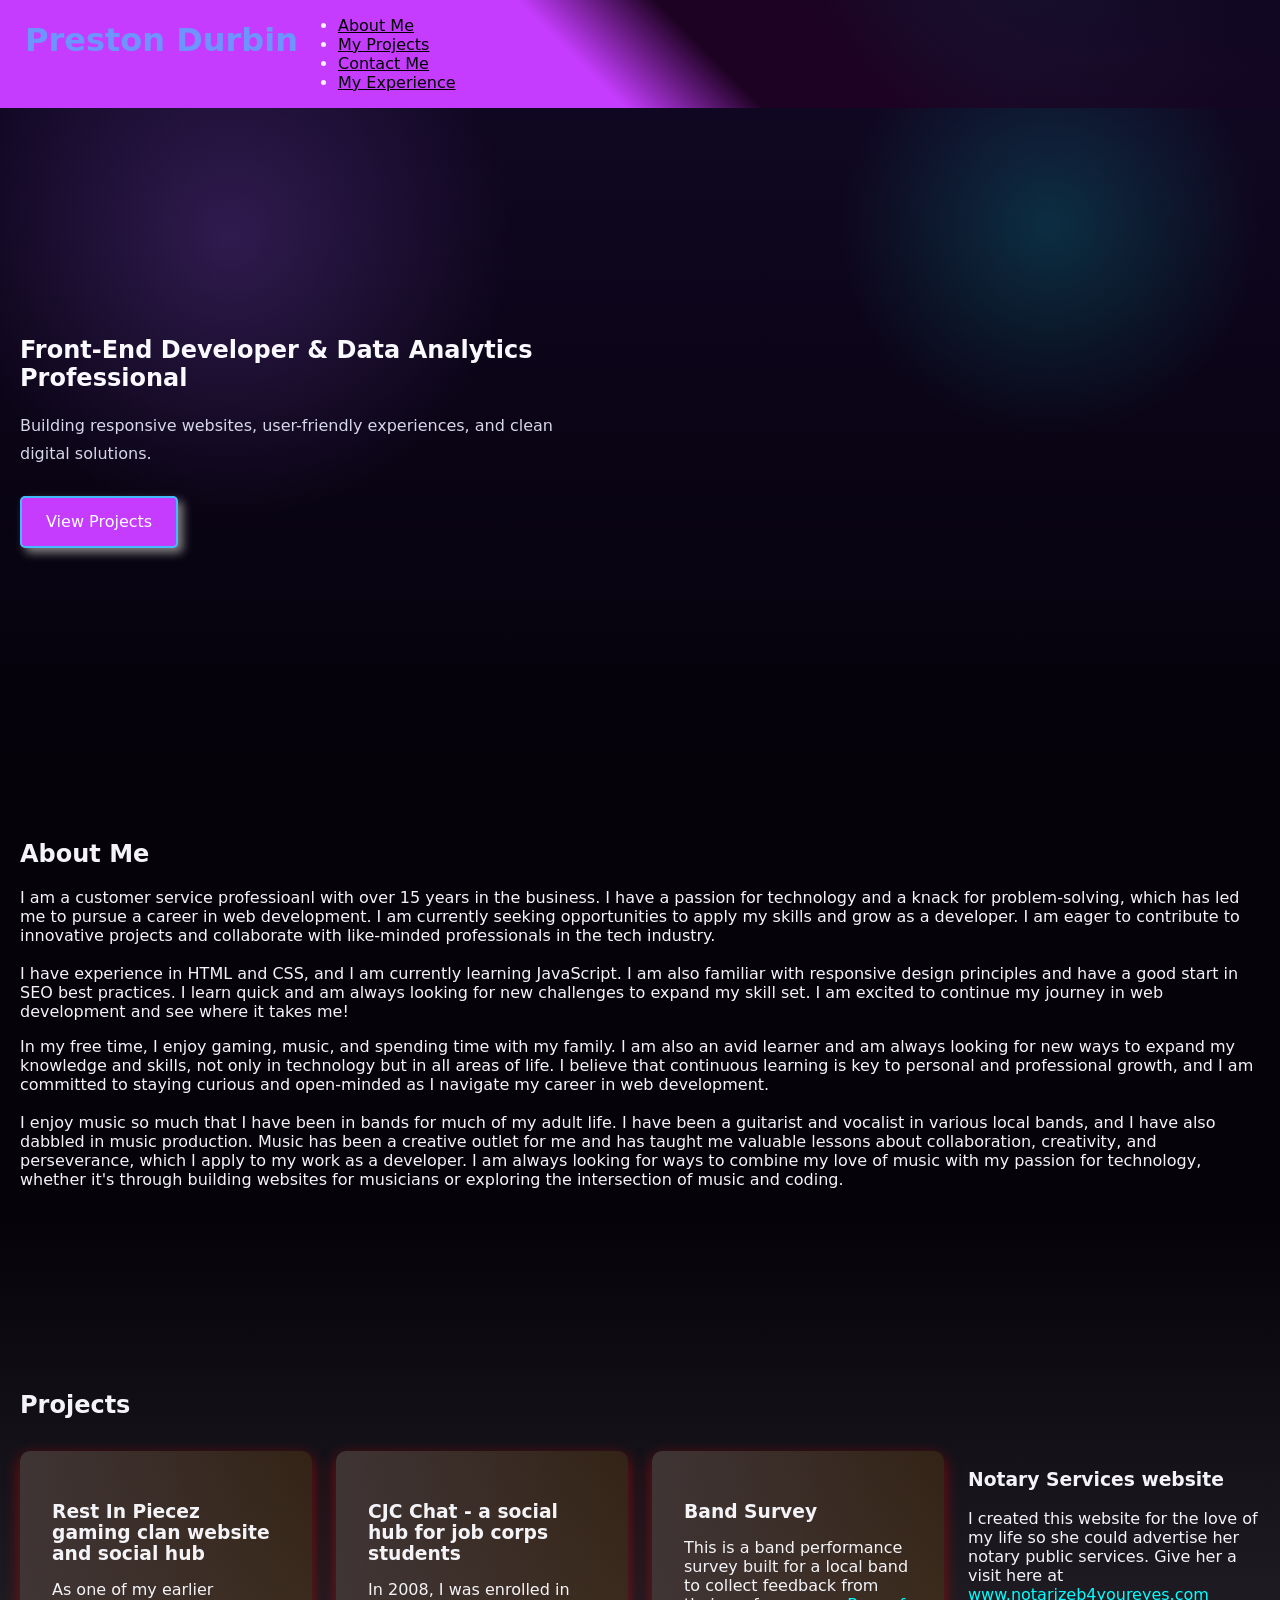
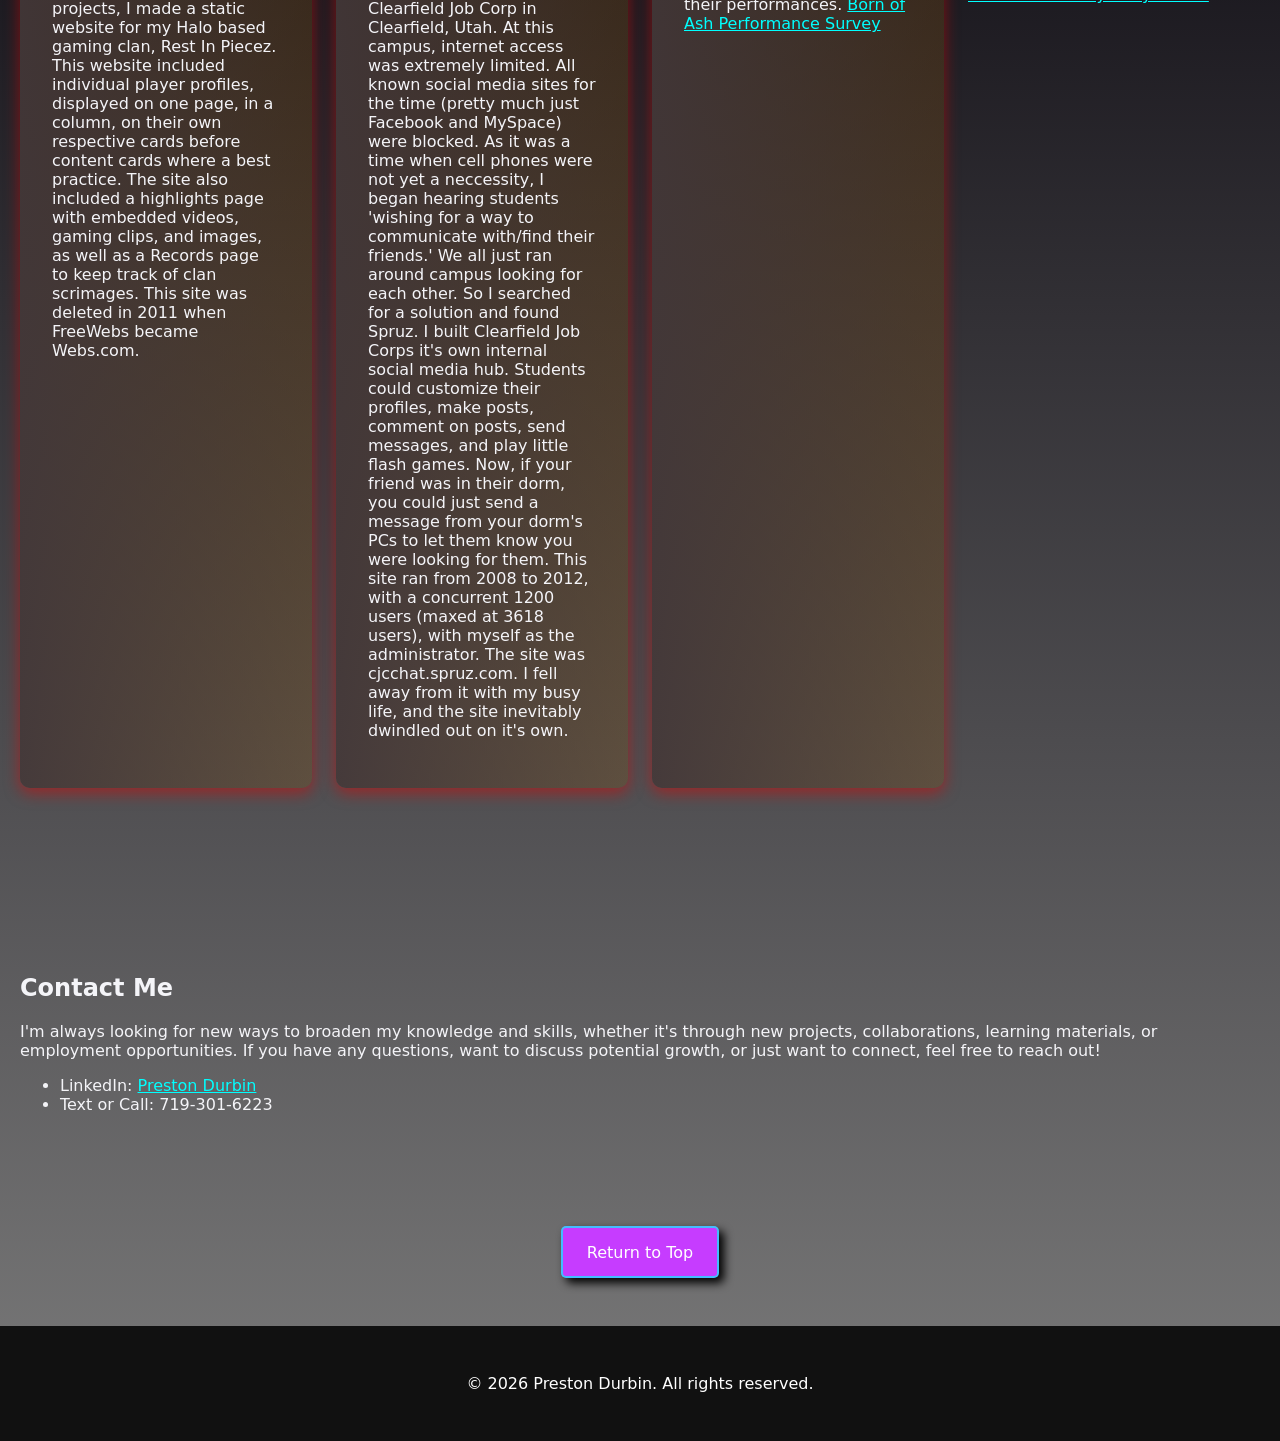
==== commit 11bf5aa7: "Added a project card Added a card to project section to show a website I built for my girlfriend usi" ====
--- a/index.html
+++ b/index.html
@@ -98,6 +98,13 @@
           </p>
         </article>
 
+        <article>
+          <h3>Notary Services website</h3>
+          <p>
+            I created this website for the love of my life so she could advertise her notary public services. Give her a visit here at <a href="https://sites.google.com/view/notarizeb4youreyes/home" target="_blank">www.notarizeb4youreyes.com</a>
+          </p>
+        </article>
+
       </div>
     </div>
   </section>
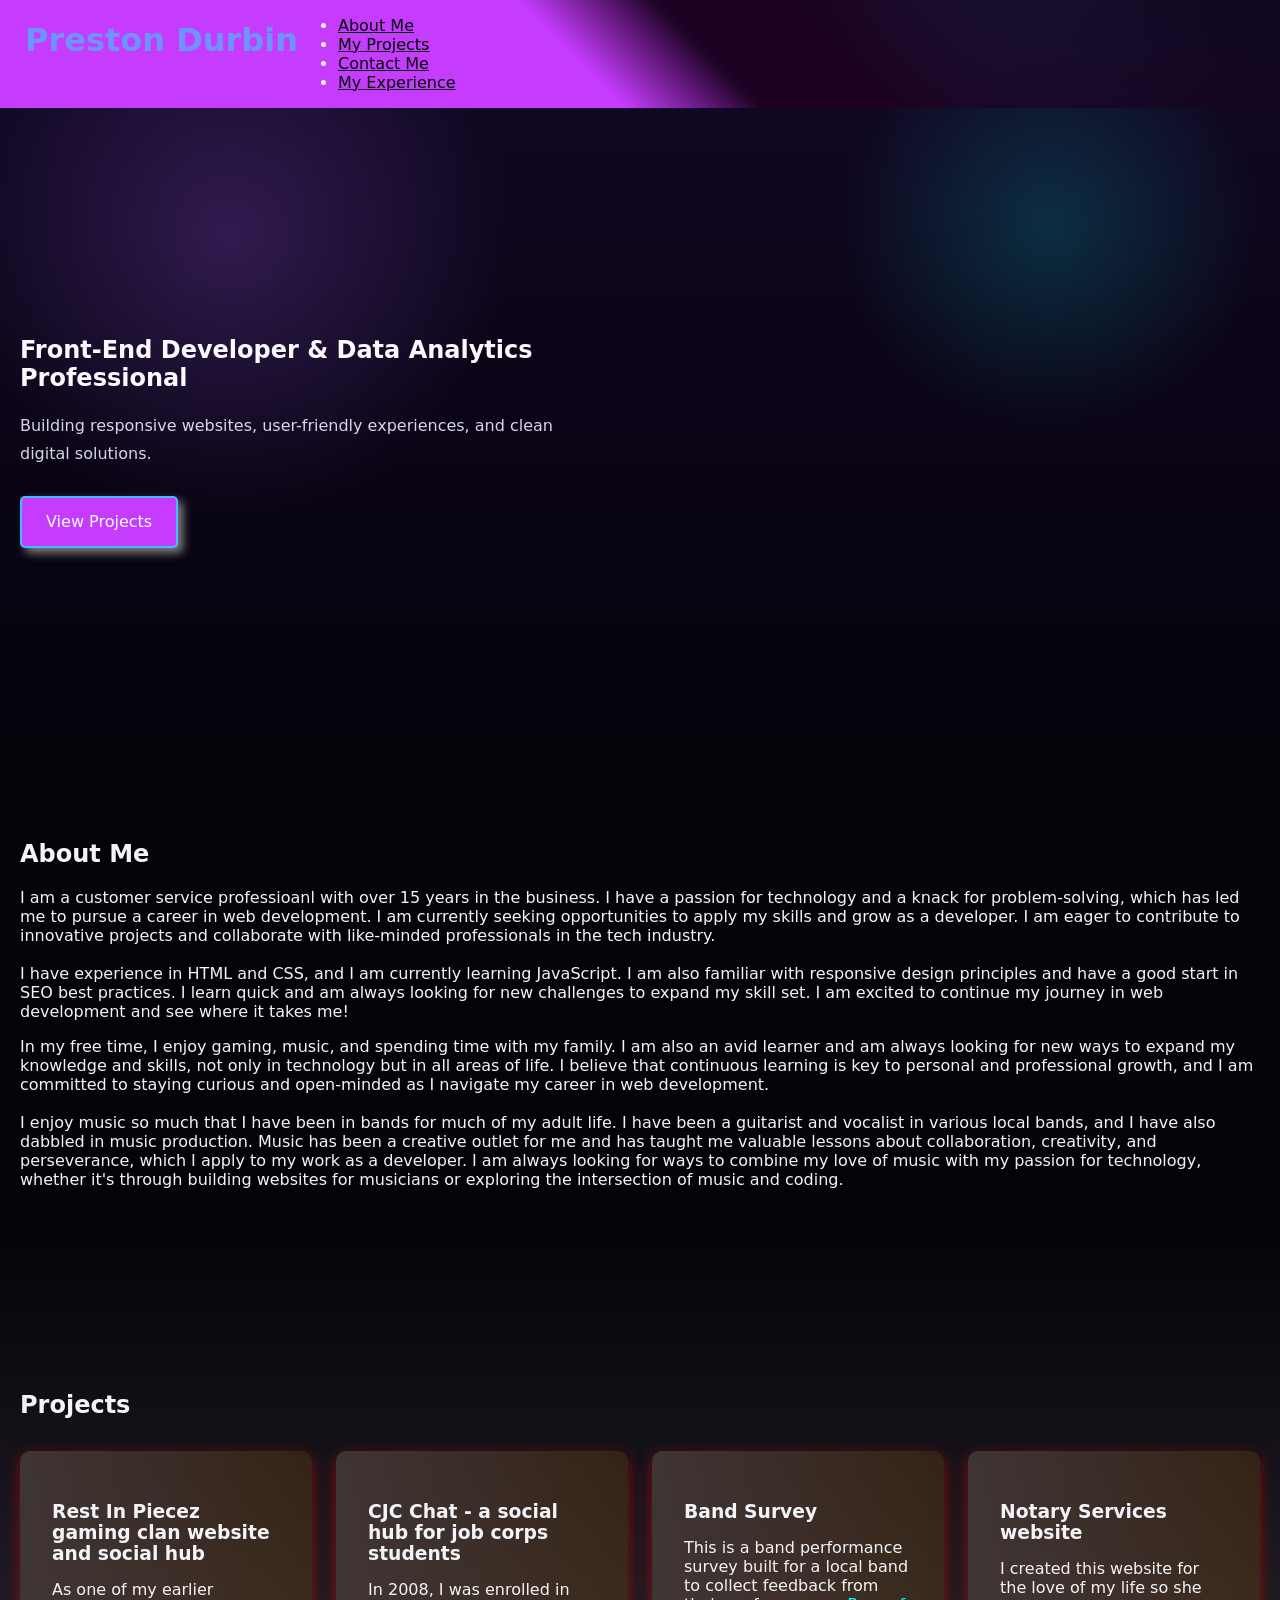
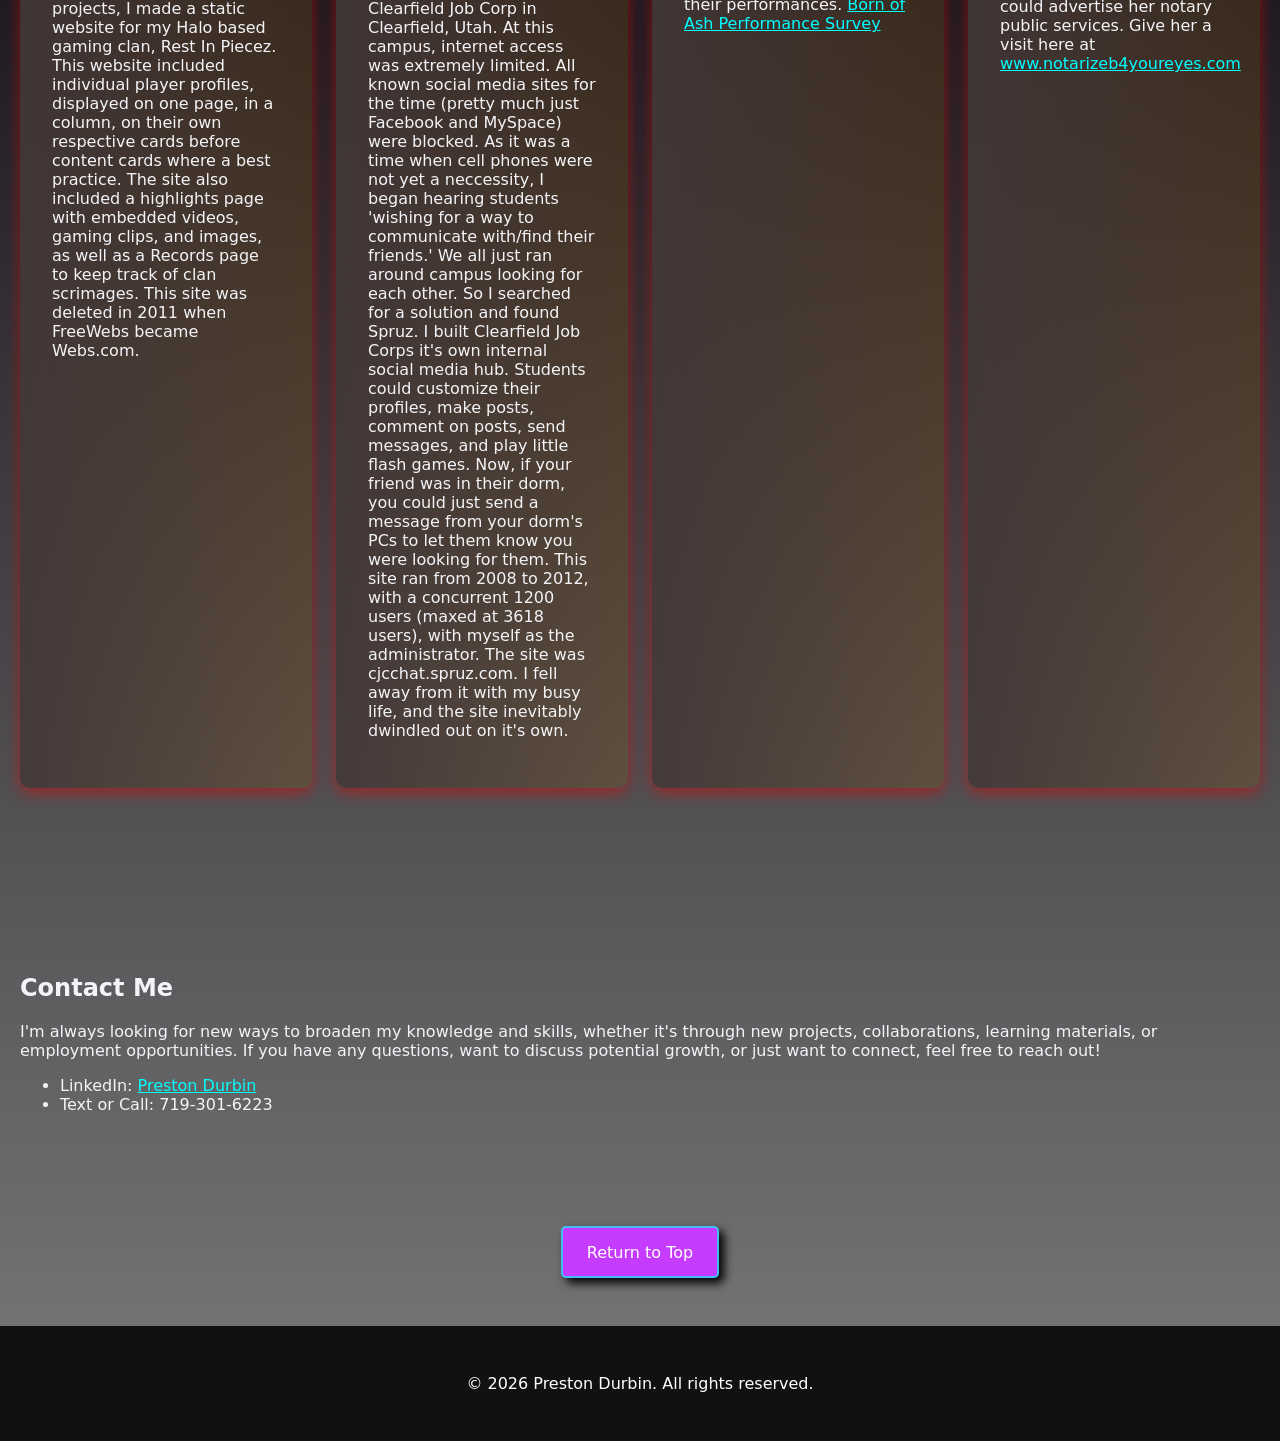
==== commit 48ca90d0: "Fix HTML formatting and structure added card class to new" ====
--- a/index.html
+++ b/index.html
@@ -98,7 +98,7 @@
           </p>
         </article>
 
-        <article>
+        <article class="card">
           <h3>Notary Services website</h3>
           <p>
             I created this website for the love of my life so she could advertise her notary public services. Give her a visit here at <a href="https://sites.google.com/view/notarizeb4youreyes/home" target="_blank">www.notarizeb4youreyes.com</a>
